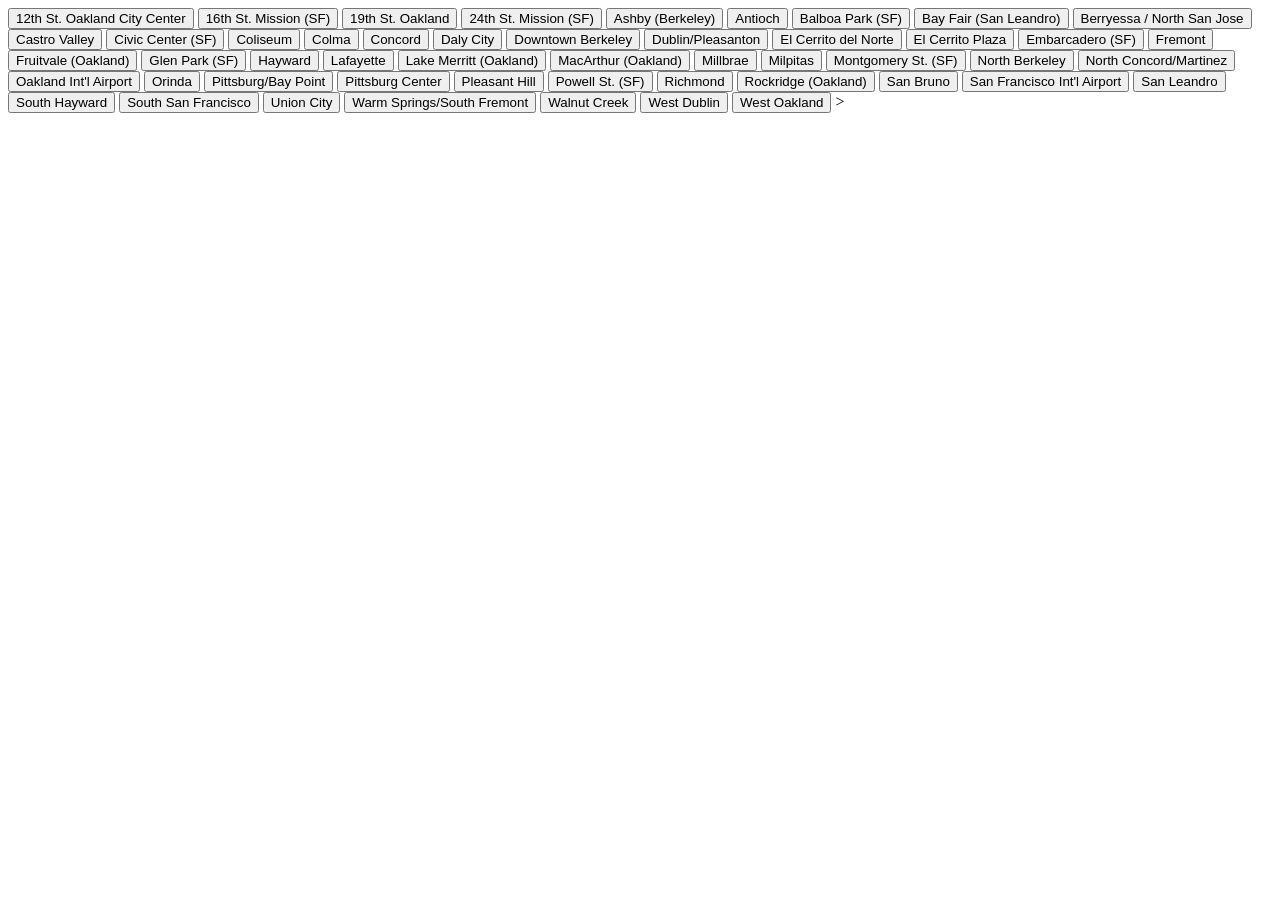
==== index.html @ 6fbe0c35 "Rename finalContent.html to index.html" ====
<!DOCTYPE html>
<html lang="en">
    <head>
        <meta charset="UTF-8"/>
        <meta name="viewport" content="width=device-width, initial-scale=1.0"/>
        <title>BART Live Map</title>
        <link href="https://api.mapbox.com/mapbox-gl-js/v3.4.0/mapbox-gl.css" rel="stylesheet">
        <script src="https://api.mapbox.com/mapbox-gl-js/v3.4.0/mapbox-gl.js"></script>
        <link rel="stylesheet" href="finalStyling.css">
    </head>
<body>
    <div id="map"></div>
     <button id="12th" class="station" >12th St. Oakland City Center</button>
        <button id="16th" class="station" >16th St. Mission (SF)</button>
        <button id="19th" class="station" >19th St. Oakland</button>
        <button id="24th" class="station" >24th St. Mission (SF)</button>
        <button id="ashb" class="station" >Ashby (Berkeley)</button>
        <button id="antc" class="station" >Antioch</button>
        <button id="balb" class="station" >Balboa Park (SF)</button>
        <button id="bayf" class="station" >Bay Fair (San Leandro)</button>
        <button id="bery" class="station" >Berryessa / North San Jose</button>
        <button id="cast" class="station" >Castro Valley</button>
        <button id="civc" class="station" >Civic Center (SF)</button>
        <button id="cols" class="station" >Coliseum</button>
        <button id="colm" class="station" >Colma</button>
        <button id="conc" class="station" >Concord</button>
        <button id="daly" class="station" >Daly City</button>
        <button id="dbrk" class="station" >Downtown Berkeley</button>
        <button id="dubl" class="station" >Dublin/Pleasanton</button>
        <button id="deln" class="station" >El Cerrito del Norte</button>
        <button id="plza" class="station" >El Cerrito Plaza</button>
        <button id="embr" class="station" >Embarcadero (SF)</button>
        <button id="frmt" class="station" >Fremont</button>
        <button id="ftvl" class="station" >Fruitvale (Oakland)</button>
        <button id="glen" class="station" >Glen Park (SF)</button>
        <button id="hayw" class="station" >Hayward</button>
        <button id="lafy" class="station" >Lafayette</button>
        <button id="lake" class="station" >Lake Merritt (Oakland)</button>
        <button id="mcar" class="station" >MacArthur (Oakland)</button>
        <button id="mlbr" class="station" >Millbrae</button>
        <button id="mlpt" class="station" >Milpitas</button>
        <button id="mont" class="station" >Montgomery St. (SF)</button>
        <button id="nbrk" class="station" >North Berkeley</button>
        <button id="ncon" class="station" >North Concord/Martinez</button>
        <button id="oakl" class="station" >Oakland Int'l Airport</button>
        <button id="orin" class="station" >Orinda</button>
        <button id="pitt" class="station" >Pittsburg/Bay Point</button>
        <button id="pctr" class="station" >Pittsburg Center</button>
        <button id="phil" class="station" >Pleasant Hill</button>
        <button id="powl" class="station" >Powell St. (SF)</button>
        <button id="rich" class="station" >Richmond</button>
        <button id="rock" class="station" >Rockridge (Oakland)</button>
        <button id="sbrn" class="station" >San Bruno</button>
        <button id="sfia" class="station" >San Francisco Int'l Airport</button>
        <button id="sanl" class="station" >San Leandro</button>
        <button id="shay" class="station" >South Hayward</button>
        <button id="ssan" class="station" >South San Francisco</button>
        <button id="ucty" class="station" >Union City</button>
        <button id="warm" class="station" >Warm Springs/South Fremont</button>
        <button id="wcrk" class="station" >Walnut Creek</button>
        <button id="wdub" class="station" >West Dublin</button>
        <button id="woak" class="station" >West Oakland</button>
        <div class="popup" id="popup1" hidden>
            

            <p>
                <section id="name"></section> 
                <section id="location"></section> <br>
                Next Departure: <section id="arrival"></section><br>
                Going To: <section id="goingTo"></section><br>
                In: <section id="etd"></section><br>
                Fare: <section id="fare"></section><br>
            </p>
        
        </div>

        <!-- Below is the 2nd popup for determining routes, create later-->>

        <div class="popup" id="popup2" hidden>

            <p>
                For now, this is just a placeholder. Here is station 2: <section id="name2"></section> 
                <section id="location2"></section> <br>
            </p>
        
        </div>
        <script src="finalScript.js"></script>
  </div>
 </body>
</html>
---- finalStyling.css ----
.popup #name {
    font-size: 25px;
    display: block;
}

.popup #location {
  display: block;
}

section {
  display: inline;
}

.popup {
  width: 160px;
  background-color: #555;
  color: #fff;
  text-align: center;
  border-radius: 6px;
  padding: 8px 8px;
  position: absolute;
  z-index: 1;
  left: 50%;
  margin-left: -80px;
}

#map {
    position: absolute;
    top: 0; left: 0;
    width: 100%; height: 100%;
}

.station {
  position: relative;
  display: inline-block;
  cursor: pointer;
  -webkit-user-select: none;
  -moz-user-select: none;
  -ms-user-select: none;
  user-select: none;
}

      /*
      BART line colors 
      --bart-blue:   #2196F3;
      --bart-orange: #FF6D00;
      --bart-red:    #E53935;
      --bart-yellow: #FDD835;
      --bart-green:  #43A047;
      --bart-beige:  #BCAAA4;
      */
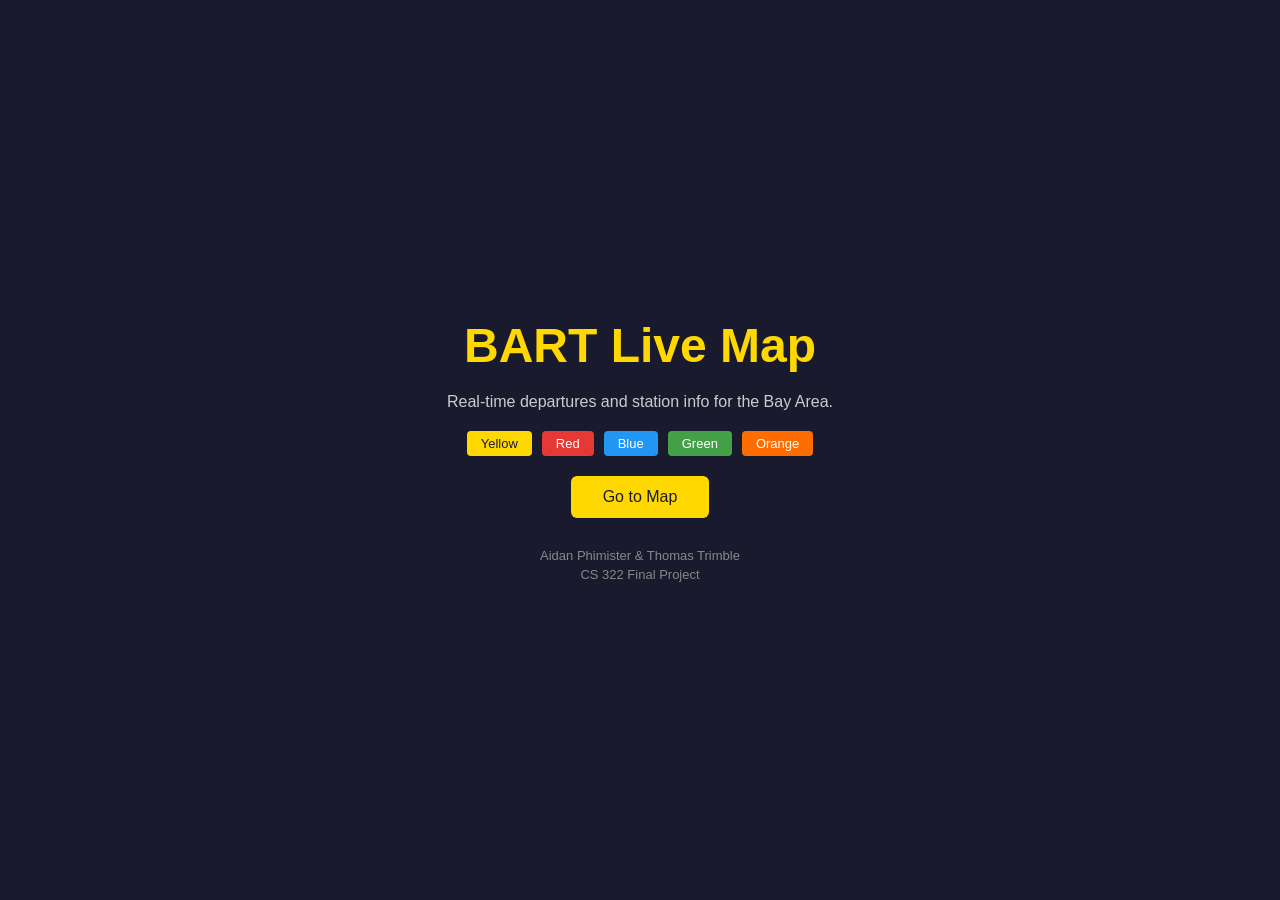
==== commit d41d7c90: "Rename titlePage.html to index.html" ====
--- a/index.html
+++ b/index.html
@@ -1,90 +1,30 @@
 <!DOCTYPE html>
 <html lang="en">
-    <head>
-        <meta charset="UTF-8"/>
-        <meta name="viewport" content="width=device-width, initial-scale=1.0"/>
-        <title>BART Live Map</title>
-        <link href="https://api.mapbox.com/mapbox-gl-js/v3.4.0/mapbox-gl.css" rel="stylesheet">
-        <script src="https://api.mapbox.com/mapbox-gl-js/v3.4.0/mapbox-gl.js"></script>
-        <link rel="stylesheet" href="finalStyling.css">
-    </head>
+<head>
+    <meta charset="UTF-8">
+    <meta name="viewport" content="width=device-width, initial-scale=1.0">
+    <title>BART Map — CS 322 Final Project</title>
+    <link rel="stylesheet" href="titlePageCss.css">
+</head>
 <body>
-    <div id="map"></div>
-     <button id="12th" class="station" >12th St. Oakland City Center</button>
-        <button id="16th" class="station" >16th St. Mission (SF)</button>
-        <button id="19th" class="station" >19th St. Oakland</button>
-        <button id="24th" class="station" >24th St. Mission (SF)</button>
-        <button id="ashb" class="station" >Ashby (Berkeley)</button>
-        <button id="antc" class="station" >Antioch</button>
-        <button id="balb" class="station" >Balboa Park (SF)</button>
-        <button id="bayf" class="station" >Bay Fair (San Leandro)</button>
-        <button id="bery" class="station" >Berryessa / North San Jose</button>
-        <button id="cast" class="station" >Castro Valley</button>
-        <button id="civc" class="station" >Civic Center (SF)</button>
-        <button id="cols" class="station" >Coliseum</button>
-        <button id="colm" class="station" >Colma</button>
-        <button id="conc" class="station" >Concord</button>
-        <button id="daly" class="station" >Daly City</button>
-        <button id="dbrk" class="station" >Downtown Berkeley</button>
-        <button id="dubl" class="station" >Dublin/Pleasanton</button>
-        <button id="deln" class="station" >El Cerrito del Norte</button>
-        <button id="plza" class="station" >El Cerrito Plaza</button>
-        <button id="embr" class="station" >Embarcadero (SF)</button>
-        <button id="frmt" class="station" >Fremont</button>
-        <button id="ftvl" class="station" >Fruitvale (Oakland)</button>
-        <button id="glen" class="station" >Glen Park (SF)</button>
-        <button id="hayw" class="station" >Hayward</button>
-        <button id="lafy" class="station" >Lafayette</button>
-        <button id="lake" class="station" >Lake Merritt (Oakland)</button>
-        <button id="mcar" class="station" >MacArthur (Oakland)</button>
-        <button id="mlbr" class="station" >Millbrae</button>
-        <button id="mlpt" class="station" >Milpitas</button>
-        <button id="mont" class="station" >Montgomery St. (SF)</button>
-        <button id="nbrk" class="station" >North Berkeley</button>
-        <button id="ncon" class="station" >North Concord/Martinez</button>
-        <button id="oakl" class="station" >Oakland Int'l Airport</button>
-        <button id="orin" class="station" >Orinda</button>
-        <button id="pitt" class="station" >Pittsburg/Bay Point</button>
-        <button id="pctr" class="station" >Pittsburg Center</button>
-        <button id="phil" class="station" >Pleasant Hill</button>
-        <button id="powl" class="station" >Powell St. (SF)</button>
-        <button id="rich" class="station" >Richmond</button>
-        <button id="rock" class="station" >Rockridge (Oakland)</button>
-        <button id="sbrn" class="station" >San Bruno</button>
-        <button id="sfia" class="station" >San Francisco Int'l Airport</button>
-        <button id="sanl" class="station" >San Leandro</button>
-        <button id="shay" class="station" >South Hayward</button>
-        <button id="ssan" class="station" >South San Francisco</button>
-        <button id="ucty" class="station" >Union City</button>
-        <button id="warm" class="station" >Warm Springs/South Fremont</button>
-        <button id="wcrk" class="station" >Walnut Creek</button>
-        <button id="wdub" class="station" >West Dublin</button>
-        <button id="woak" class="station" >West Oakland</button>
-        <div class="popup" id="popup1" hidden>
-            
+    <div class="container">
+        <h1>BART Live Map</h1>
+        <p>Real-time departures and station info for the Bay Area.</p>
 
-            <p>
-                <section id="name"></section> 
-                <section id="location"></section> <br>
-                Next Departure: <section id="arrival"></section><br>
-                Going To: <section id="goingTo"></section><br>
-                In: <section id="etd"></section><br>
-                Fare: <section id="fare"></section><br>
-            </p>
-        
+        <div class="lines">
+            <span class="line yellow">Yellow</span>
+            <span class="line red">Red</span>
+            <span class="line blue">Blue</span>
+            <span class="line green">Green</span>
+            <span class="line orange">Orange</span>
         </div>
 
-        <!-- Below is the 2nd popup for determining routes, create later-->>
+        <a href="mappage.html"><button>Go to Map</button></a>
 
-        <div class="popup" id="popup2" hidden>
-
-            <p>
-                For now, this is just a placeholder. Here is station 2: <section id="name2"></section> 
-                <section id="location2"></section> <br>
-            </p>
-        
+        <div class="authors">
+            <p>Aidan Phimister &amp; Thomas Trimble</p>
+            <p>CS 322 Final Project</p>
         </div>
-        <script src="finalScript.js"></script>
-  </div>
- </body>
+    </div>
+</body>
 </html>
--- a/titlePageCss.css
+++ b/titlePageCss.css
@@ -0,0 +1,78 @@
+* { box-sizing: border-box; margin: 0; padding: 0; }
+
+html, body {
+    height: 100%;
+    background-color: #1a1a2e;
+    font-family: sans-serif;
+    color: #fff;
+}
+
+.container {
+    display: flex;
+    flex-direction: column;
+    align-items: center;
+    justify-content: center;
+    height: 100vh;
+    gap: 20px;
+}
+
+h1 {
+    font-size: 48px;
+    color: #FFD800;
+}
+
+p {
+    font-size: 16px;
+    color: #ccc;
+}
+
+/* ── BART line color pills ─── */
+.lines {
+    display: flex;
+    gap: 10px;
+}
+
+.line {
+    padding: 5px 14px;
+    border-radius: 4px;
+    font-size: 13px;
+    font-weight: 500;
+    color: #fff;
+}
+
+.line.yellow { background-color: #FFD800; color: #1a1a2e; }
+.line.red    { background-color: #E53935; }
+.line.blue   { background-color: #2196F3; }
+.line.green  { background-color: #43A047; }
+.line.orange { background-color: #FF6D00; }
+
+/* ── Button ─── */
+button {
+    padding: 12px 32px;
+    font-size: 16px;
+    background-color: #FFD800;
+    color: #1a1a2e;
+    border: none;
+    border-radius: 6px;
+    cursor: pointer;
+    transition: background-color 0.2s ease, transform 0.2s ease;
+}
+
+button:hover {
+    background-color: #e6c200;
+    transform: scale(1.05);
+}
+
+/* ── Authors ─── */
+.authors {
+    margin-top: 10px;
+    text-align: center;
+    display: flex;
+    flex-direction: column;
+    gap: 4px;
+}
+
+.authors p {
+    font-size: 13px;
+    color: #888;
+}
